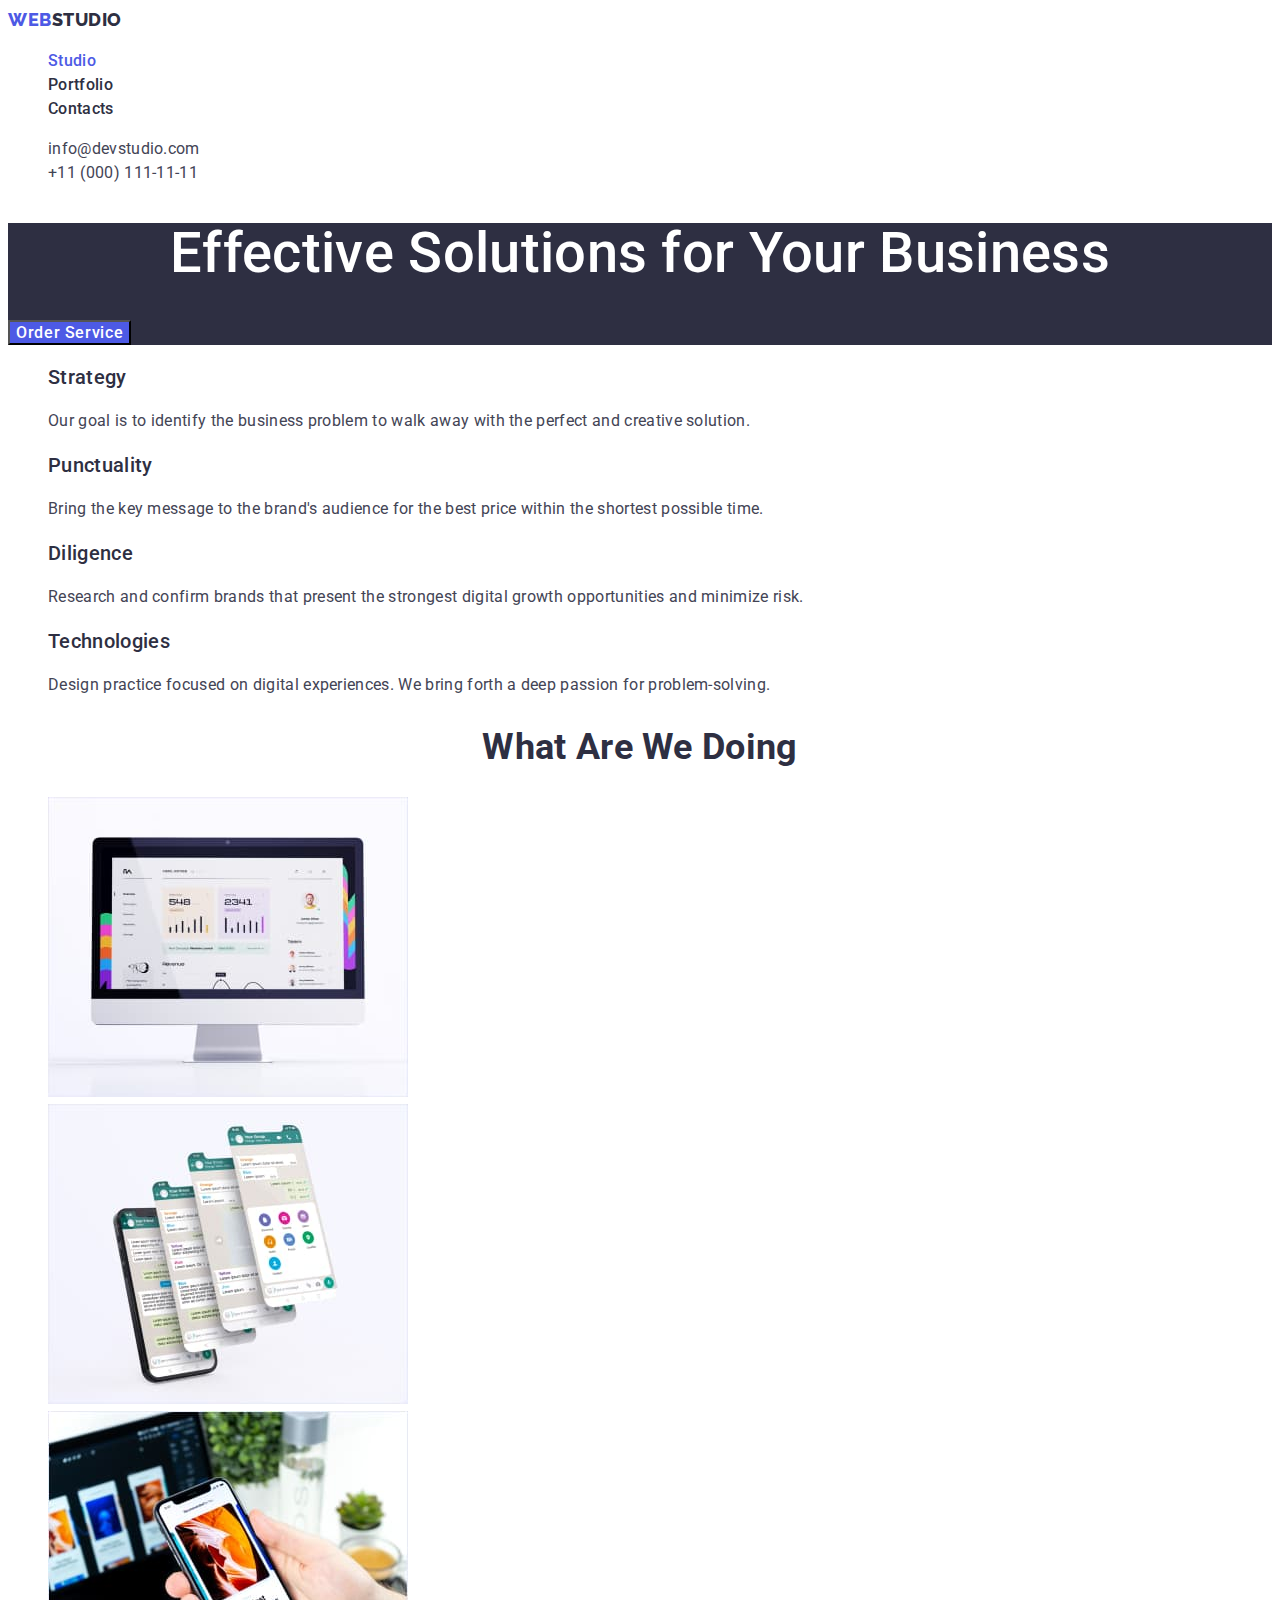
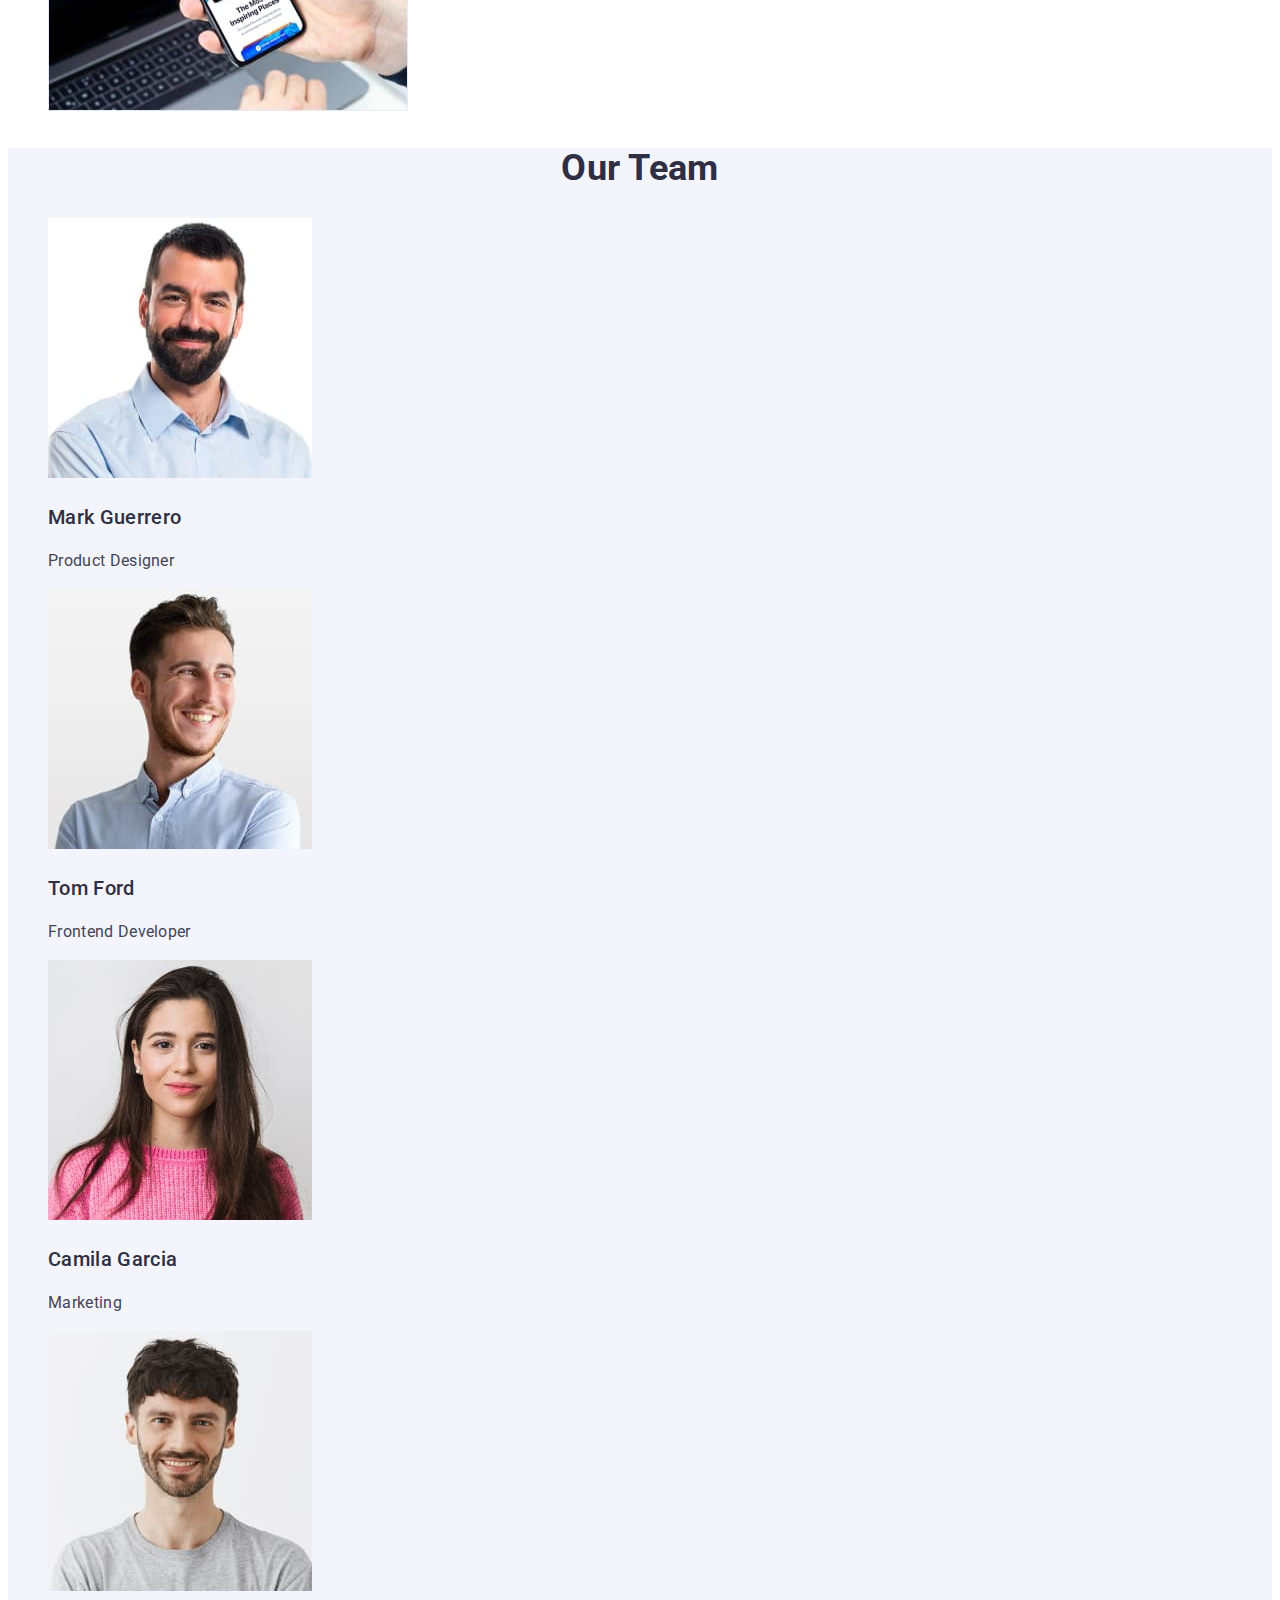
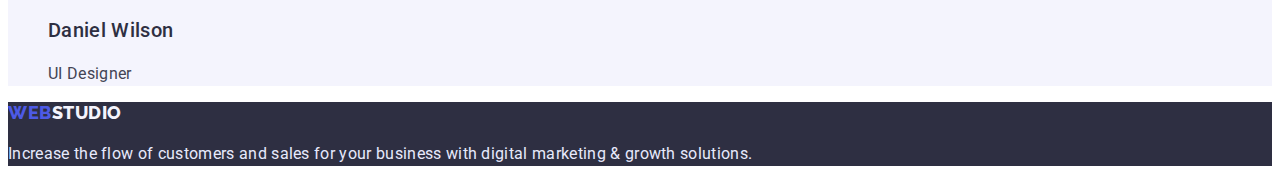
==== index.html @ 955e2178 "clone of goit-markup-hw-02" ====
<!DOCTYPE html>
<html lang="en">
<head>
    <meta charset="UTF-8">
    <meta http-equiv="X-UA-Compatible" content="IE=edge">
    <meta name="viewport" content="width=device-width, initial-scale=1.0">
    <link rel="preconnect" href="https://fonts.googleapis.com"><link rel="preconnect" href="https://fonts.gstatic.com" crossorigin><link href="https://fonts.googleapis.com/css2?family=Raleway:wght@800&family=Roboto:wght@400;500;700&display=swap" rel="stylesheet">
    <title>HW_2_3</title>
    <link rel="stylesheet" href="./css/styles.css">
</head>
<body>
    <!--Header-->
    <header class="header">
        <a href="./index.html" class="logo"><span class="logo-prefix">WEB</span>STUDIO</a> 
        <!--Site navigation-->
        <nav>
            <ul class="site-nav list">
                <li><a class="site-nav-item current" href="./index.html">Studio</a></li>
                <li><a class="site-nav-item" href="./portfolio.html" >Portfolio</a></li>
                <li><a class="site-nav-item" href="#">Contacts</a></li>
            </ul>
        </nav>
        <!--Header contacts-->
        <ul class="header-contacts list">
            <li><a class="header-contacts-item" href="mailto:info@devstudio.com">info@devstudio.com</a></li>
            <li><a class="header-contacts-item" href="tel:+11(000)111-11-11">+11 (000) 111-11-11</a></li>
        </ul>
    </header>
    <!--Main content-->
    <main>
        <!--Hero-->
        <section class="hero">
            <h1 class="hero-title">Effective Solutions for Your Business</h1>
            <button class="button">Order Service</button>
        </section>
        <section class="section">
            <h2 hidden class="section-title">Benefits</h2>
            <ul class="list">
                <li>
                    <h3 class="list-title">Strategy</h3>
                    <p class="list-text">Our goal is to identify the business
                        problem to walk away with the perfect and creative solution. </p>
                </li>
                <li>
                    <h3 class="list-title">Punctuality</h3>
                    <p class="list-text">Bring the key message to the brand's audience for the best price within the shortest possible time.</p>
                </li>
                <li>
                    <h3 class="list-title">Diligence</h3>
                    <p class="list-text">Research and confirm brands that present the strongest digital growth opportunities and minimize risk.</p>
                </li>
                <li>
                    <h3 class="list-title">Technologies</h3>
                    <p class="list-text">Design practice focused on digital experiences. We bring forth a deep passion for problem-solving.</p>
                </li>
            </ul>

        </section>
        <!-- Section 1: What are we doing -->
        <section class="section">
            <h2 class="section-title">What are we doing</h2>
            <ul class="list">
                <li>
                    <img width="360" height="300" src="./images/What_are_we_doing/strategy.jpg" alt="Strategy">
                        </li>
                <li>
                    <img width="360" height="300" src="./images/What_are_we_doing/punctuality.jpg" alt="Punctuality">
                </li>
                <li>
                    <img width="360" height="300" src="./images/What_are_we_doing/technologies.jpg" alt="Technologies">
                </li>
            </ul>
        </section>
        <!-- Section 1: Our Team -->
        <section class="section-team">
            <h2 class="section-title">Our Team</h2>
            <ul class="list">
                <li>
                    <img width="264" height="260" src="./images/Our_Team/Mark_Guerrero.jpg" alt="Mark Guerrero Product Designer">
                    <h3 class="list-title">Mark Guerrero</h3>
                    <p class="list-text">Product Designer</p>
                </li>
                <li>
                    <img width="264" height="260" src="./images/Our_Team/Tom_Ford.jpg" alt="Tom Ford Frontend Developer">
                    <h3 class="list-title">Tom Ford</h3>
                    <p class="list-text">Frontend Developer</p>
                </li>
                <li>
                    <img width="264" height="260" src="./images/Our_Team/Camila_Garcia.jpg" alt="Camila Garcia Marketing">
                    <h3 class="list-title">Camila Garcia</h3>
                    <p class="list-text">Marketing</p>
                </li>
                <li>
                    <img width="264" height="260" src="./images/Our_Team/Daniel_Wilson.jpg" alt="Daniel Wilson UI Designer">
                    <h3 class="list-title">Daniel Wilson</h3>
                    <p class="list-text">UI Designer</p>
                </li>
            </ul>
        </section>
    </main>
    <!-- Footer -->
    <footer class="footer">
        <a href="./index.html" class="footer-logo"><span class="footer-logo-prefix">WEB</span>STUDIO</a>
        <p class="footer-text">Increase the flow of customers and sales for your business with digital marketing & growth solutions.</p>
    </footer>
</body>
</html>
---- css/styles.css ----
:root {
    --primary-brand: #4D5AE5;
    --dark: #2E2F42;
    --success: #31D0AA;
    --text: #434455;
    --subtle-text: #8E8F99;
    --accent: #E7E9FC;
    --light: #F4F4FD;
    --primary-white-color: #FFFFFF;
}



body {
    background-color:var(--primary-white-color);
    color: var(--dark);
    font-family: 'Roboto', sans-serif;
    font-size: 16px;
    line-height: calc(24/16);
    letter-spacing: 0.02em;
}
.list {
    list-style: none;
}
/* Logo */
.logo {
    font-family: 'Raleway', sans-serif;
    font-weight: 800;
    font-size: 18px;
    line-height: calc(24/18);
    letter-spacing: 0.03em;
    text-decoration: none;
    color: var(--dark);
    }
.logo-prefix {
    color: var(--primary-brand);
}    
.site-nav-item{
    font-weight: 500;
    text-decoration:none;
    color:var(--dark);
}
.header-contacts-item {
    text-decoration:none;
    color:var(--text);
}

.site-nav-item:hover, .site-nav-item:focus, .site-nav-item.current:hover, .site-nav-item.current:focus {
    color: var(--text);
}
.header-contacts-item:hover, .header-contacts-item:focus, .site-nav-item:active, .site-nav-item.current:active {
    color: var(--primary-brand);
}
.site-nav-item.current {
    color:var(--primary-brand);
}
/* Hero */
.hero {
    background:var(--dark) 
}
/* hero title */
.hero-title {
    color: var(--primary-white-color);
    font-weight: 500;
    font-size: 56px;
    line-height: calc(60/56);
    text-align: center;
}
/* button */
.button {
    background-color: var(--primary-brand);
    color: var(--primary-white-color);
    cursor: pointer;
    font-family: inherit;
    font-weight: 500;
    font-size: 16px;
    line-height: calc(19/16);
    letter-spacing: 0.04em;

}
/* .button.primary {
    background-color: var(--primary-brand);
    color: var(--primary-white-color);
    }
.button.secondary {
    background-color: var(--primary-white-color);
    color: var(--primary-brand);
} */

.button:hover, .button:focus {
    background: var(--primary-brand);
}
.button:active {
    background: #404BBF;
}
/* Sections */
.section-title {
    font-size: 36px;
    line-height: calc(40/36);
    text-align: center;
    text-transform: capitalize;
}
.list-title {
    font-weight: 500;
    font-size: 20px;
    line-height: calc(24/20);
}
.section-team {
    background-color: var(--light);
}
/* list text */
.list-text {
    color: var(--text);
}
/* Footer */
.footer {
    background: var(--dark);
}
.footer-logo {
    font-family: 'Raleway', sans-serif;
    font-weight: 800;
    font-size: 18px;
    line-height: calc(21/18);
    letter-spacing: 0.03em;
    align-items: center;
    text-decoration: none;
    text-transform: uppercase;
    color: #F4F4FD;
}
.footer-logo-prefix {
    color: var(--primary-brand);
}
/* footer text */
.footer-text {
   color: var(--accent);
}


/* ===============PORTFOLIO================= */
.filter-button {
   background-color: var(--light); 
   color: var(--primary-brand);
   cursor: pointer;
   font-family: inherit;
   font-weight: 500;
   font-size: 16px;
   line-height: calc(24/16);
   letter-spacing: 0.04em;
    
}
.filter-button:hover, .filter-button:focus {
    background-color: var(--primary-brand); 
    color: var(--primary-white-color);
    cursor: pointer;
    font-family: inherit;
    font-weight: 500;
    font-size: 16px;
    line-height: calc(24/16);
    letter-spacing: 0.04em; 
}
.work-link{
    text-decoration: none;
    color: var(--dark);
}
.card-content {
    color: var(--light);
}
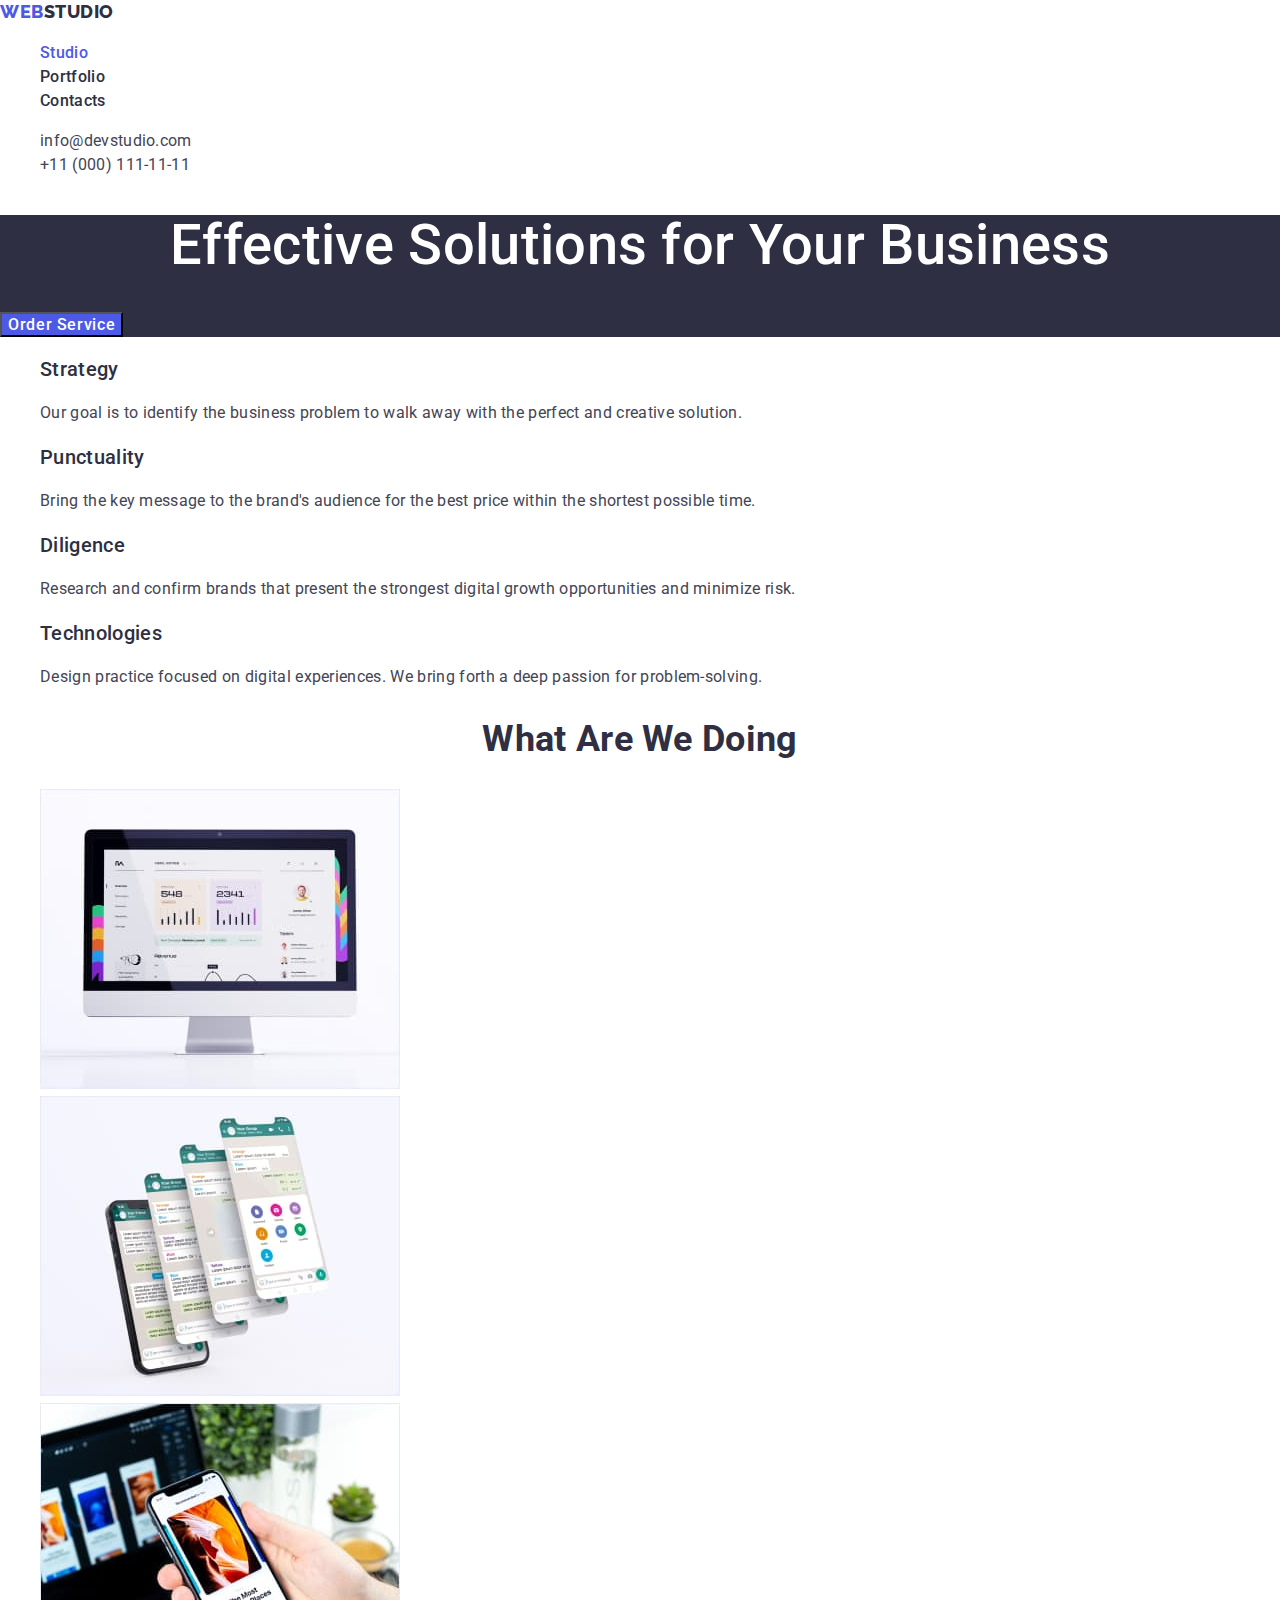
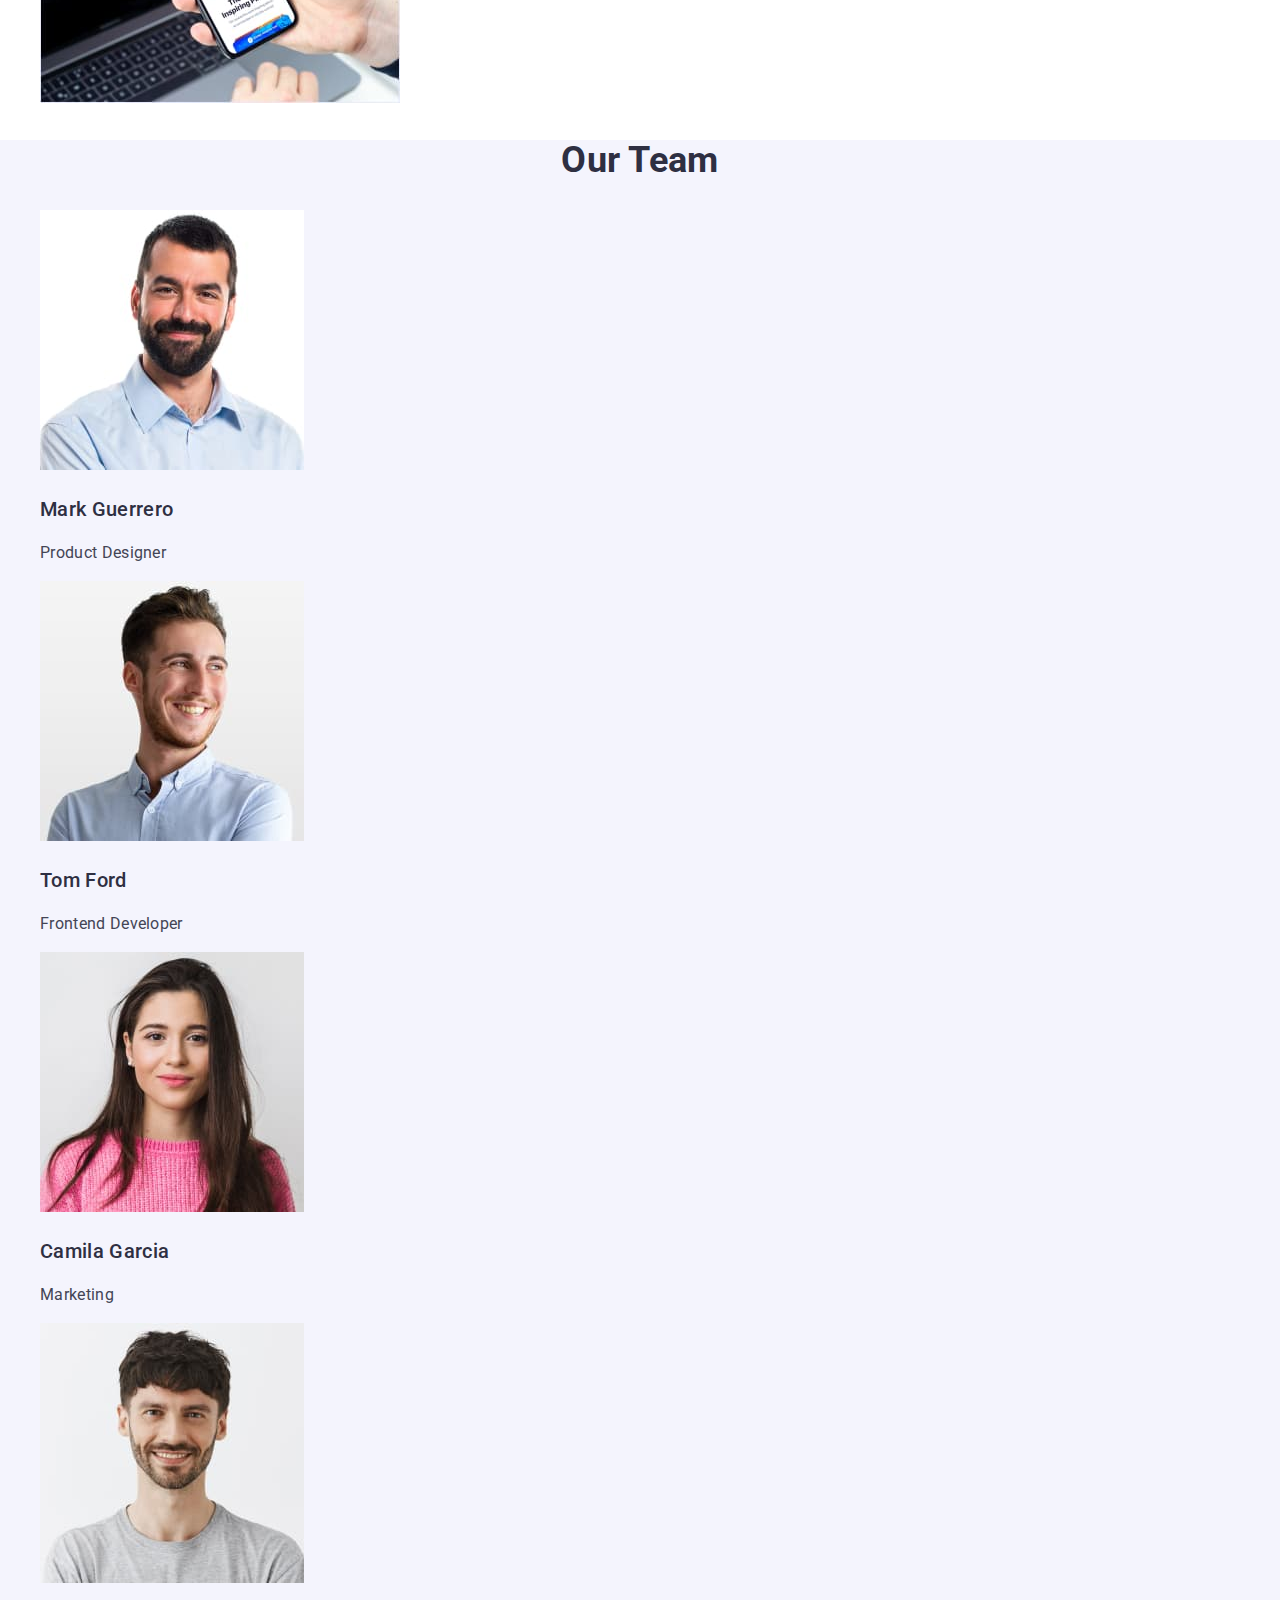
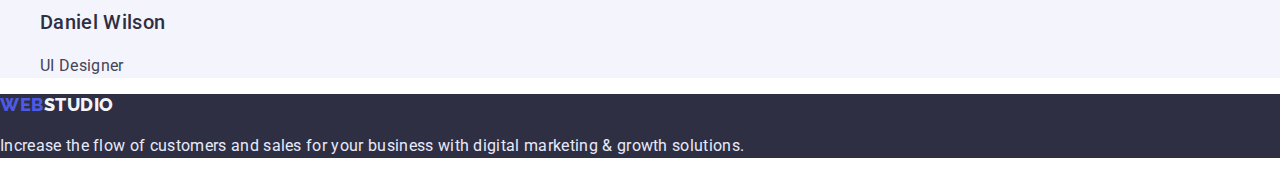
==== commit babf1540: "-" ====
--- a/index.html
+++ b/index.html
@@ -6,6 +6,7 @@
     <meta name="viewport" content="width=device-width, initial-scale=1.0">
     <link rel="preconnect" href="https://fonts.googleapis.com"><link rel="preconnect" href="https://fonts.gstatic.com" crossorigin><link href="https://fonts.googleapis.com/css2?family=Raleway:wght@800&family=Roboto:wght@400;500;700&display=swap" rel="stylesheet">
     <title>HW_2_3</title>
+    <link rel="stylesheet" href="https://cdnjs.cloudflare.com/ajax/libs/modern-normalize/1.0.0/modern-normalize.min.css">
     <link rel="stylesheet" href="./css/styles.css">
 </head>
 <body>
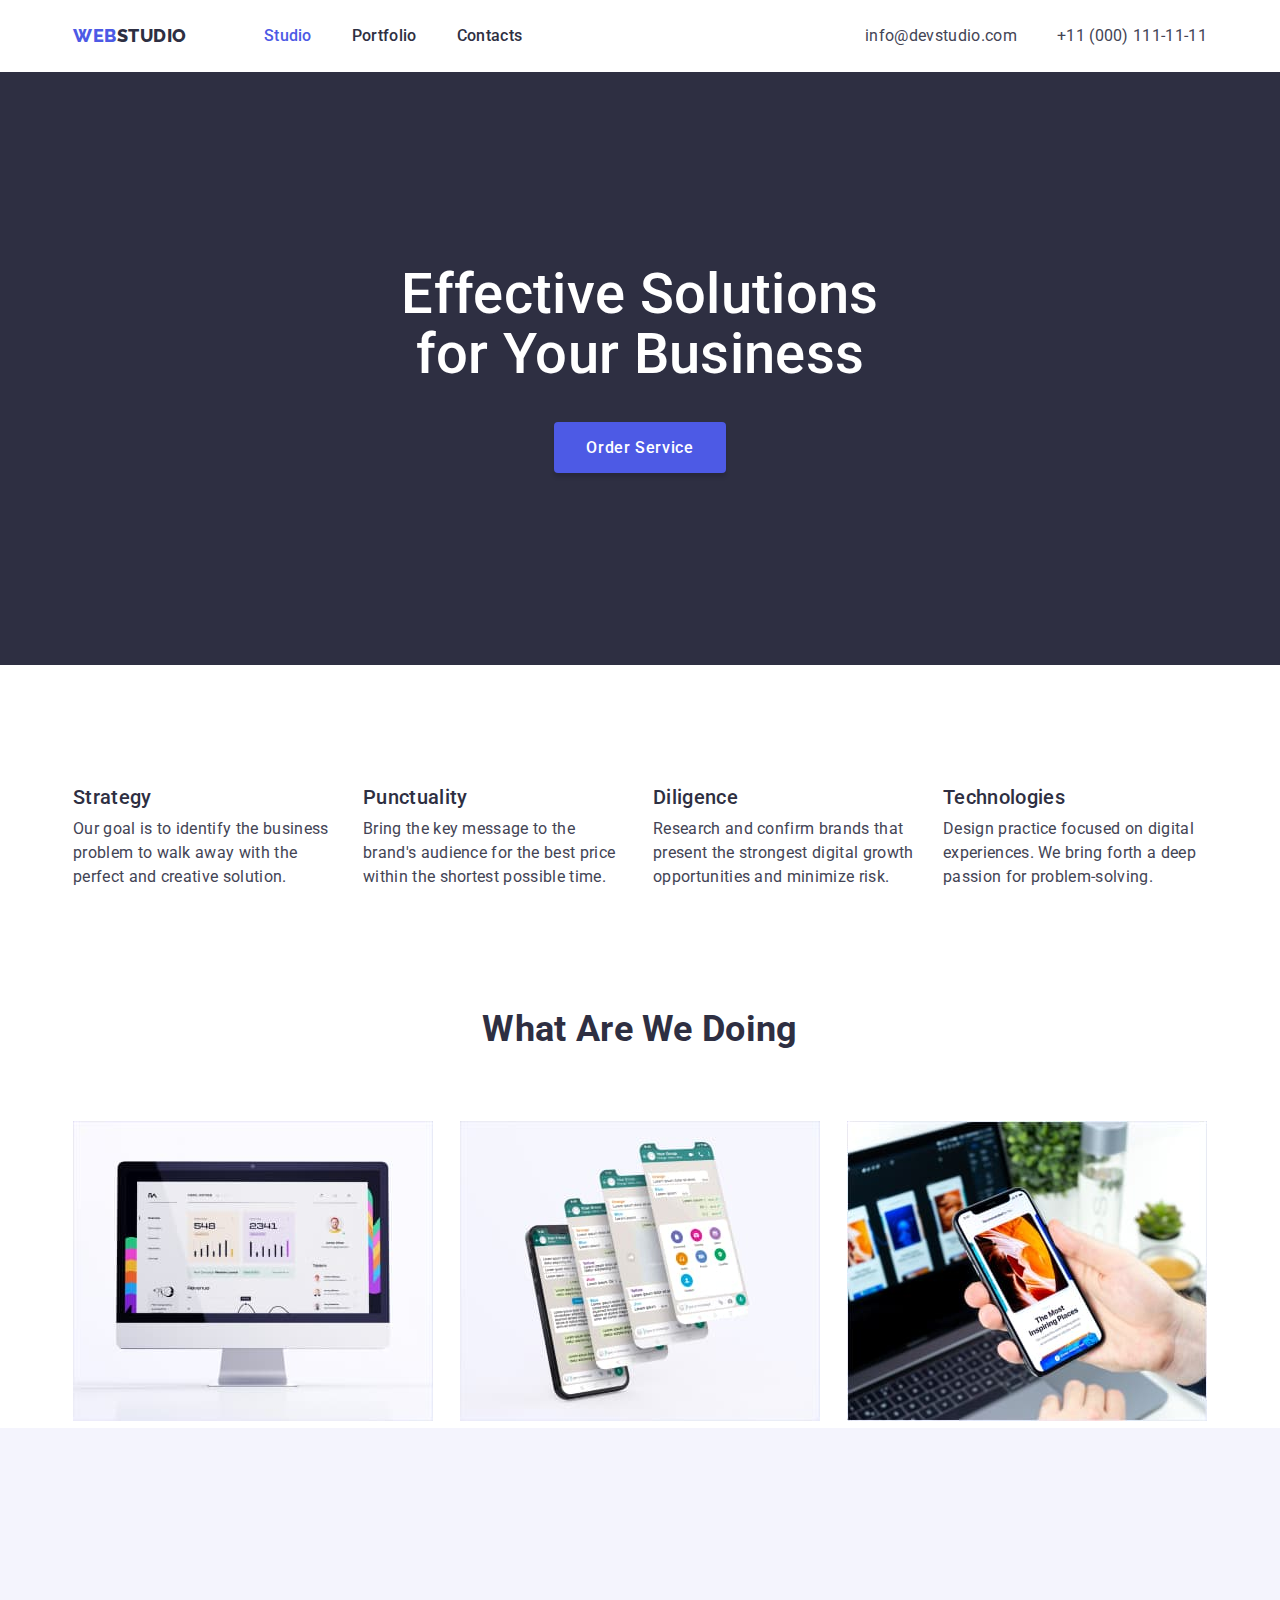
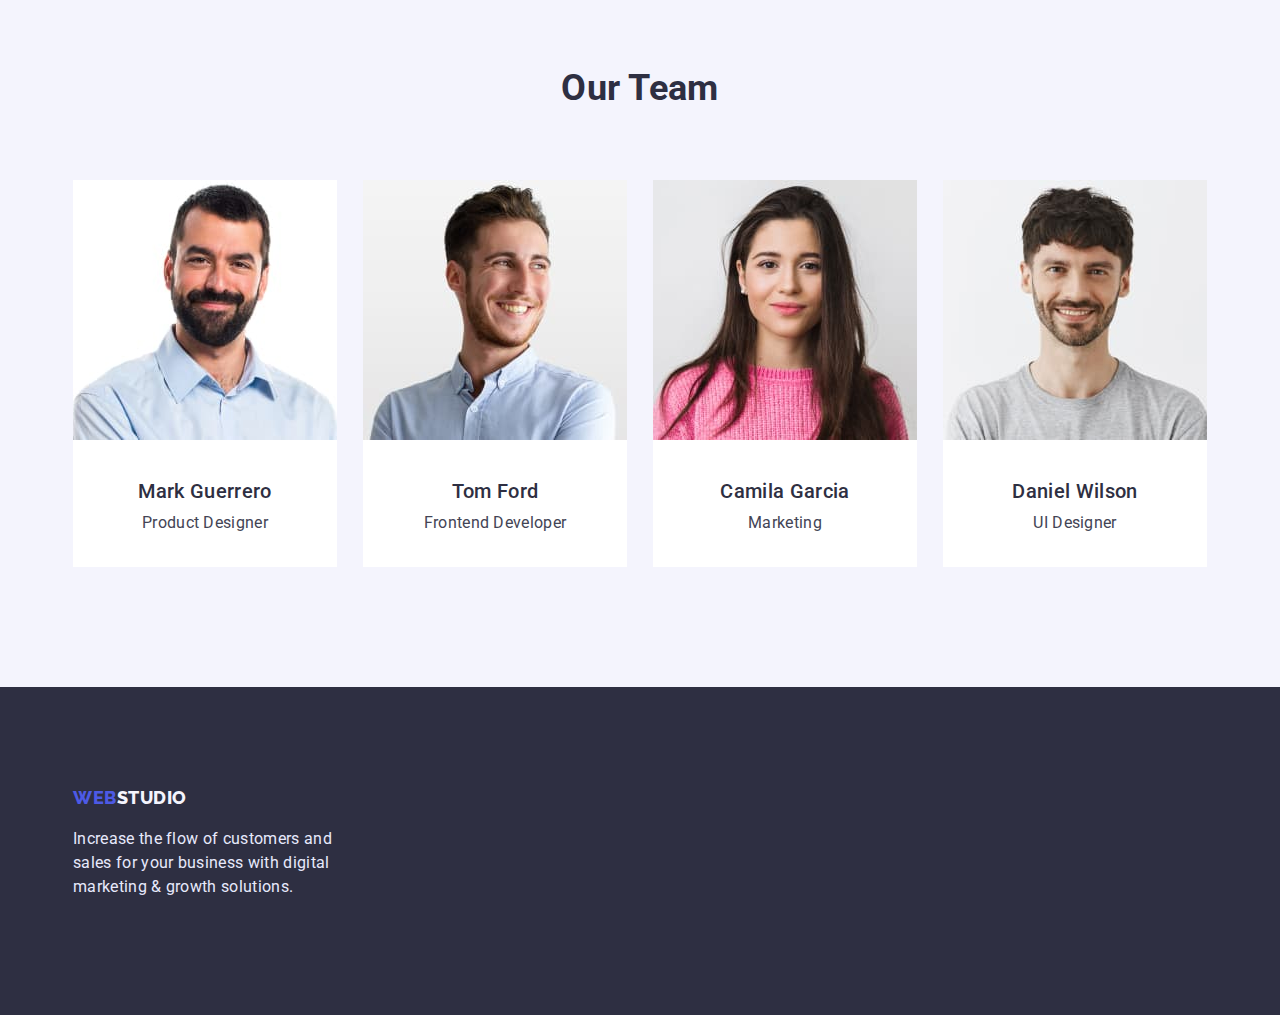
==== commit 090187cd: "HW-3" ====
--- a/index.html
+++ b/index.html
@@ -1,108 +1,148 @@
 <!DOCTYPE html>
 <html lang="en">
-<head>
-    <meta charset="UTF-8">
-    <meta http-equiv="X-UA-Compatible" content="IE=edge">
-    <meta name="viewport" content="width=device-width, initial-scale=1.0">
-    <link rel="preconnect" href="https://fonts.googleapis.com"><link rel="preconnect" href="https://fonts.gstatic.com" crossorigin><link href="https://fonts.googleapis.com/css2?family=Raleway:wght@800&family=Roboto:wght@400;500;700&display=swap" rel="stylesheet">
-    <title>HW_2_3</title>
-    <link rel="stylesheet" href="https://cdnjs.cloudflare.com/ajax/libs/modern-normalize/1.0.0/modern-normalize.min.css">
-    <link rel="stylesheet" href="./css/styles.css">
-</head>
-<body>
-    <!--Header-->
-    <header class="header">
-        <a href="./index.html" class="logo"><span class="logo-prefix">WEB</span>STUDIO</a> 
-        <!--Site navigation-->
-        <nav>
-            <ul class="site-nav list">
-                <li><a class="site-nav-item current" href="./index.html">Studio</a></li>
-                <li><a class="site-nav-item" href="./portfolio.html" >Portfolio</a></li>
-                <li><a class="site-nav-item" href="#">Contacts</a></li>
-            </ul>
-        </nav>
-        <!--Header contacts-->
-        <ul class="header-contacts list">
-            <li><a class="header-contacts-item" href="mailto:info@devstudio.com">info@devstudio.com</a></li>
-            <li><a class="header-contacts-item" href="tel:+11(000)111-11-11">+11 (000) 111-11-11</a></li>
-        </ul>
-    </header>
-    <!--Main content-->
-    <main>
-        <!--Hero-->
-        <section class="hero">
-            <h1 class="hero-title">Effective Solutions for Your Business</h1>
-            <button class="button">Order Service</button>
-        </section>
-        <section class="section">
-            <h2 hidden class="section-title">Benefits</h2>
-            <ul class="list">
-                <li>
-                    <h3 class="list-title">Strategy</h3>
-                    <p class="list-text">Our goal is to identify the business
-                        problem to walk away with the perfect and creative solution. </p>
-                </li>
-                <li>
-                    <h3 class="list-title">Punctuality</h3>
-                    <p class="list-text">Bring the key message to the brand's audience for the best price within the shortest possible time.</p>
-                </li>
-                <li>
-                    <h3 class="list-title">Diligence</h3>
-                    <p class="list-text">Research and confirm brands that present the strongest digital growth opportunities and minimize risk.</p>
-                </li>
-                <li>
-                    <h3 class="list-title">Technologies</h3>
-                    <p class="list-text">Design practice focused on digital experiences. We bring forth a deep passion for problem-solving.</p>
-                </li>
-            </ul>
-
-        </section>
-        <!-- Section 1: What are we doing -->
-        <section class="section">
-            <h2 class="section-title">What are we doing</h2>
-            <ul class="list">
-                <li>
-                    <img width="360" height="300" src="./images/What_are_we_doing/strategy.jpg" alt="Strategy">
-                        </li>
-                <li>
-                    <img width="360" height="300" src="./images/What_are_we_doing/punctuality.jpg" alt="Punctuality">
-                </li>
-                <li>
-                    <img width="360" height="300" src="./images/What_are_we_doing/technologies.jpg" alt="Technologies">
-                </li>
-            </ul>
-        </section>
-        <!-- Section 1: Our Team -->
-        <section class="section-team">
-            <h2 class="section-title">Our Team</h2>
-            <ul class="list">
-                <li>
-                    <img width="264" height="260" src="./images/Our_Team/Mark_Guerrero.jpg" alt="Mark Guerrero Product Designer">
-                    <h3 class="list-title">Mark Guerrero</h3>
-                    <p class="list-text">Product Designer</p>
-                </li>
-                <li>
-                    <img width="264" height="260" src="./images/Our_Team/Tom_Ford.jpg" alt="Tom Ford Frontend Developer">
-                    <h3 class="list-title">Tom Ford</h3>
-                    <p class="list-text">Frontend Developer</p>
-                </li>
-                <li>
-                    <img width="264" height="260" src="./images/Our_Team/Camila_Garcia.jpg" alt="Camila Garcia Marketing">
-                    <h3 class="list-title">Camila Garcia</h3>
-                    <p class="list-text">Marketing</p>
-                </li>
-                <li>
-                    <img width="264" height="260" src="./images/Our_Team/Daniel_Wilson.jpg" alt="Daniel Wilson UI Designer">
-                    <h3 class="list-title">Daniel Wilson</h3>
-                    <p class="list-text">UI Designer</p>
-                </li>
-            </ul>
-        </section>
-    </main>
-    <!-- Footer -->
-    <footer class="footer">
-        <a href="./index.html" class="footer-logo"><span class="footer-logo-prefix">WEB</span>STUDIO</a>
-        <p class="footer-text">Increase the flow of customers and sales for your business with digital marketing & growth solutions.</p>
-    </footer>
-</body>
-</html>+	<head>
+		<meta charset="UTF-8" />
+		<meta http-equiv="X-UA-Compatible" content="IE=edge" />
+		<meta name="viewport" content="width=device-width, initial-scale=1.0" />
+		<link rel="preconnect" href="https://fonts.googleapis.com" /><link
+			rel="preconnect"
+			href="https://fonts.gstatic.com"
+			crossorigin
+		/><link
+			href="https://fonts.googleapis.com/css2?family=Raleway:wght@800&family=Roboto:wght@400;500;700&display=swap"
+			rel="stylesheet"
+		/>
+		<title>HW_3</title>
+		<link
+			rel="stylesheet"
+			href="https://cdnjs.cloudflare.com/ajax/libs/modern-normalize/1.0.0/modern-normalize.min.css"
+		/>
+		<link rel="stylesheet" href="./css/styles.css" />
+	</head>
+	<body>
+		<!--Header-->
+		<header>
+			<div class="conteiner header">
+				<a href="./index.html" class="logo"><span class="logo-prefix">WEB</span>STUDIO</a>
+				<!--Site navigation-->
+				<nav>
+					<ul class="site-nav list">
+						<li class="site-nav-item"><a class="site-nav-link current" href="./index.html">Studio</a></li>
+						<li class="site-nav-item"><a class="site-nav-link" href="./portfolio.html">Portfolio</a></li>
+						<li class="site-nav-item"><a class="site-nav-link" href="#">Contacts</a></li>
+					</ul>
+				</nav>
+				<!--Header contacts-->
+				<ul class="header-contacts list">
+					<li class="site-nav-item"><a class="header-contacts-link" href="mailto:info@devstudio.com">info@devstudio.com</a></li>
+					<li class="site-nav-item"><a class="header-contacts-link" href="tel:+11(000)111-11-11">+11 (000) 111-11-11</a></li>
+				</ul>
+			</div>
+		</header>
+		<!--Main content-->
+		<main>
+			<!--Hero-->
+			<section class="section hero">
+				<h1 class="hero-title">Effective Solutions for Your Business</h1>
+				<button class="button">Order Service</button>
+			</section>
+			<!-- Benefits -->
+			<section class="section no-padding">
+				<div class="conteiner">
+					<h2 hidden class="section-title">Benefits</h2>
+					<ul class="list">
+						<li class="benefits-item">
+							<h3 class="list-title">Strategy</h3>
+							<p class="list-text"
+								>Our goal is to identify the business problem to walk away with the perfect and creative solution.
+							</p>
+						</li>
+						<li class="benefits-item">
+							<h3 class="list-title">Punctuality</h3>
+							<p class="list-text"
+								>Bring the key message to the brand's audience for the best price within the shortest possible time.</p>
+						</li>
+						<li class="benefits-item">
+							<h3 class="list-title">Diligence</h3>
+							<p class="list-text"
+								>Research and confirm brands that present the strongest digital growth opportunities and minimize
+								risk.</p>
+						</li>
+						<li class="benefits-item">
+							<h3 class="list-title">Technologies</h3>
+							<p class="list-text"
+								>Design practice focused on digital experiences. We bring forth a deep passion for problem-solving.</p>
+						</li>
+					</ul>
+				</div>
+			</section>
+			<!-- Section 1: What are we doing -->
+			<section class="section no-padding">
+				<div class="conteiner">
+					<h2 class="section-title">What are we doing</h2>
+					<ul class="list">
+						<li>
+							<img width="360" height="300" src="./images/What_are_we_doing/strategy.jpg" alt="Strategy" />
+						</li>
+						<li>
+							<img width="360" height="300" src="./images/What_are_we_doing/punctuality.jpg" alt="Punctuality" />
+						</li>
+						<li>
+							<img width="360" height="300" src="./images/What_are_we_doing/technologies.jpg" alt="Technologies" />
+						</li>
+					</ul>
+				</div>
+			</section>
+			<!-- Section 1: Our Team -->
+			<section class="section section-team">
+                <div class="conteiner">
+				<h2 class="section-title team">Our Team</h2>
+				<ul class="list">
+					<li class="team-item">
+						<img
+							width="264"
+							height="260"
+							src="./images/Our_Team/Mark_Guerrero.jpg"
+							alt="Mark Guerrero Product Designer"
+						/>
+						<div class="content">
+						<h3 class="list-title">Mark Guerrero</h3>
+						<p class="list-text">Product Designer</p>
+					</div>
+					</li>
+					<li class="team-item">
+						<img width="264" height="260" src="./images/Our_Team/Tom_Ford.jpg" alt="Tom Ford Frontend Developer" />
+						<div class="content">
+							<h3 class="list-title">Tom Ford</h3>
+						<p class="list-text">Frontend Developer</p>
+						</div>
+					</li>
+					<li class="team-item">
+						<img width="264" height="260" src="./images/Our_Team/Camila_Garcia.jpg" alt="Camila Garcia Marketing" />
+						<div class="content">
+							<h3 class="list-title">Camila Garcia</h3>
+						<p class="list-text">Marketing</p>
+						</div>
+					</li>
+					<li class="team-item">
+						<img width="264" height="260" src="./images/Our_Team/Daniel_Wilson.jpg" alt="Daniel Wilson UI Designer" />
+						<div class="content">
+							<h3 class="list-title">Daniel Wilson</h3>
+						<p class="list-text">UI Designer</p>
+						</div>
+					</li>
+				</ul>
+            </div>
+			</section>
+		</main>
+		<!-- Footer -->
+		<footer class="footer">
+            <div class="conteiner footer">
+			<a href="./index.html" class="footer-logo"><span class="footer-logo-prefix">WEB</span>STUDIO</a>
+			<p class="footer-text"
+				>Increase the flow of customers and sales for your business with digital marketing & growth solutions.</p
+			>
+        </div>
+		</footer>
+	</body>
+</html>
--- a/css/styles.css
+++ b/css/styles.css
@@ -9,8 +9,12 @@
     --primary-white-color: #FFFFFF;
 }
 
-
-
+html {
+    box-sizing: border-box;
+}
+*, *::before, *::after {
+    box-sizing: inherit;
+}
 body {
     background-color:var(--primary-white-color);
     color: var(--dark);
@@ -18,12 +22,36 @@
     font-size: 16px;
     line-height: calc(24/16);
     letter-spacing: 0.02em;
+    margin: 0;
 }
 .list {
     list-style: none;
+    margin: 0;
+    padding: 0  ;
+}
+/* Header */
+.conteiner {
+    width: 1158px;
+    margin-left: auto;
+    margin-right: auto;
+    margin-top: 0;
+    margin-bottom: 0;
+    padding-left: 12px;
+    padding-right: 12px;
+    /* outline: 2px solid #404BBF;  */
+}
+
+.conteiner.header {
+    display: flex;
+    align-items: center;
+    
 }
 /* Logo */
 .logo {
+    display: block;
+    padding-top: 24px;
+    padding-bottom: 24px;
+
     font-family: 'Raleway', sans-serif;
     font-weight: 800;
     font-size: 18px;
@@ -31,40 +59,79 @@
     letter-spacing: 0.03em;
     text-decoration: none;
     color: var(--dark);
+
+    /* outline: 2px solid #404BBF; */
     }
 .logo-prefix {
     color: var(--primary-brand);
-}    
-.site-nav-item{
+}   
+/* навигація */
+.site-nav {
+    display: flex;
+    margin-left: 77px;
+} 
+
+.site-nav-item + .site-nav-item {
+    margin-left: 40px;
+}
+/* .site-nav-item:last-child {
+    margin-right: 0;
+} */
+.site-nav-link{
+    display: block;
+    padding-top: 24px;
+    padding-bottom: 24px;
+
     font-weight: 500;
     text-decoration:none;
     color:var(--dark);
 }
-.header-contacts-item {
+/* Контакти */
+.header-contacts {
+    display: flex;
+    margin-left: auto;
+}
+.header-contacts-link {
+    display: block;
+    padding-top: 24px;
+    padding-bottom: 24px;
+
     text-decoration:none;
     color:var(--text);
 }
 
-.site-nav-item:hover, .site-nav-item:focus, .site-nav-item.current:hover, .site-nav-item.current:focus {
+.site-nav-link:hover, .site-nav-link:focus, .site-nav-link.current:hover, .site-nav-link.current:focus {
     color: var(--text);
 }
-.header-contacts-item:hover, .header-contacts-item:focus, .site-nav-item:active, .site-nav-item.current:active {
+.header-contacts-link:hover, .header-contacts-link:focus, .site-nav-link:active, .site-nav-link.current:active {
     color: var(--primary-brand);
 }
-.site-nav-item.current {
+.site-nav-link.current {
     color:var(--primary-brand);
 }
 /* Hero */
 .hero {
-    background:var(--dark) 
+    background:var(--dark); 
+    text-align: center;
+}
+.section.hero {
+    padding-top: 192px;
+    padding-bottom: 192px;
 }
 /* hero title */
 .hero-title {
+    width: 492px;
+    margin-right: auto;
+    margin-left: auto;
+    
     color: var(--primary-white-color);
     font-weight: 500;
     font-size: 56px;
     line-height: calc(60/56);
     text-align: center;
+    margin-top: 0;
+    margin-bottom: 48;
+    /* outline: 2px solid #404BBF; */
 }
 /* button */
 .button {
@@ -76,6 +143,12 @@
     font-size: 16px;
     line-height: calc(19/16);
     letter-spacing: 0.04em;
+    box-shadow: 0px 4px 4px rgba(0, 0, 0, 0.15);
+    border-radius: 4px;
+    padding: 16px 32px;
+    min-width: 170px;
+    border: transparent;
+    text-align: center;
 
 }
 /* .button.primary {
@@ -94,28 +167,66 @@
     background: #404BBF;
 }
 /* Sections */
+.section {
+    padding-top: 120px;
+    padding-bottom: 120px;
+}
+.section.no-padding {
+    padding-bottom: 0px;
+}
 .section-title {
     font-size: 36px;
     line-height: calc(40/36);
     text-align: center;
     text-transform: capitalize;
+    margin-top: 0;
+    margin-bottom: 72px;
+}
+.list {
+    display: flex;
+    justify-content: space-between;
 }
 .list-title {
     font-weight: 500;
     font-size: 20px;
     line-height: calc(24/20);
+    margin-top: 0;
+    margin-bottom: 8px;
 }
 .section-team {
     background-color: var(--light);
+}
+.section-title.team {
+    padding-top: 120px;
+}
+.team-item {
+    background-color: var(--primary-white-color)
+}
+.team-item .content {
+padding-left: 16px;
+padding-right: 16px;
+padding-top: 32px;
+padding-bottom: 32px;
+text-align: center;
 }
 /* list text */
 .list-text {
     color: var(--text);
+    margin-top: 0;
+    margin-bottom: 0;
+}
+/* Benefits*/
+.benefits-item {
+    width: 264px;
 }
 /* Footer */
 .footer {
     background: var(--dark);
 }
+.conteiner.footer {
+    padding-top: 100px;
+    padding-bottom: 100px;
+    }
 .footer-logo {
     font-family: 'Raleway', sans-serif;
     font-weight: 800;
@@ -133,11 +244,24 @@
 /* footer text */
 .footer-text {
    color: var(--accent);
+   width: 264px;
 }
 
 
 /* ===============PORTFOLIO================= */
+
+.filter {
+    display: flex;
+    margin-bottom: 72px;
+    justify-content: center; 
+}
 .filter-button {
+    padding-top: 8px;
+    padding-bottom: 8px;
+    padding-left: 16px;
+    padding-right: 16px;
+
+
    background-color: var(--light); 
    color: var(--primary-brand);
    cursor: pointer;
@@ -146,9 +270,16 @@
    font-size: 16px;
    line-height: calc(24/16);
    letter-spacing: 0.04em;
-    
-}
-.filter-button:hover, .filter-button:focus {
+
+   border: 1px solid #E7E9FC;
+   border-radius: 4px; 
+   /* margin-left: 24px; */
+   
+}
+.filter-item + .filter-item {
+    margin-left: 24px;
+}
+.filter-button:hover, .filter-button:focus, .filter-button.current {
     background-color: var(--primary-brand); 
     color: var(--primary-white-color);
     cursor: pointer;
@@ -157,6 +288,31 @@
     font-size: 16px;
     line-height: calc(24/16);
     letter-spacing: 0.04em; 
+    
+    box-shadow: 0px 3px 1px rgba(0, 0, 0, 0.1), 0px 2px 1px rgba(0, 0, 0, 0.08), 0px 2px 2px rgba(0, 0, 0, 0.12);
+    border-radius: 4px;
+}
+.portfolio.list {
+    display: flex;
+    flex-wrap: wrap;
+    background-color: var(--primary-white-color);
+}
+.portfolio-list .content {
+    padding-top: 32px;
+    padding-bottom: 32px;
+}
+.portfolio-list {
+    width: calc((100% - 48px) / 3);
+    margin-right: 24px;
+    margin-bottom: 48px;
+    border: 0.5px solid #F4F4FD;
+box-shadow: 0px 1px 6px rgba(46, 47, 66, 0.08);
+}
+.portfolio-list:nth-child(3n) {
+    margin-right: 0;
+}
+.portfolio-list:nth-last-child(-n + 3) {
+    margin-bottom: 0;
 }
 .work-link{
     text-decoration: none;
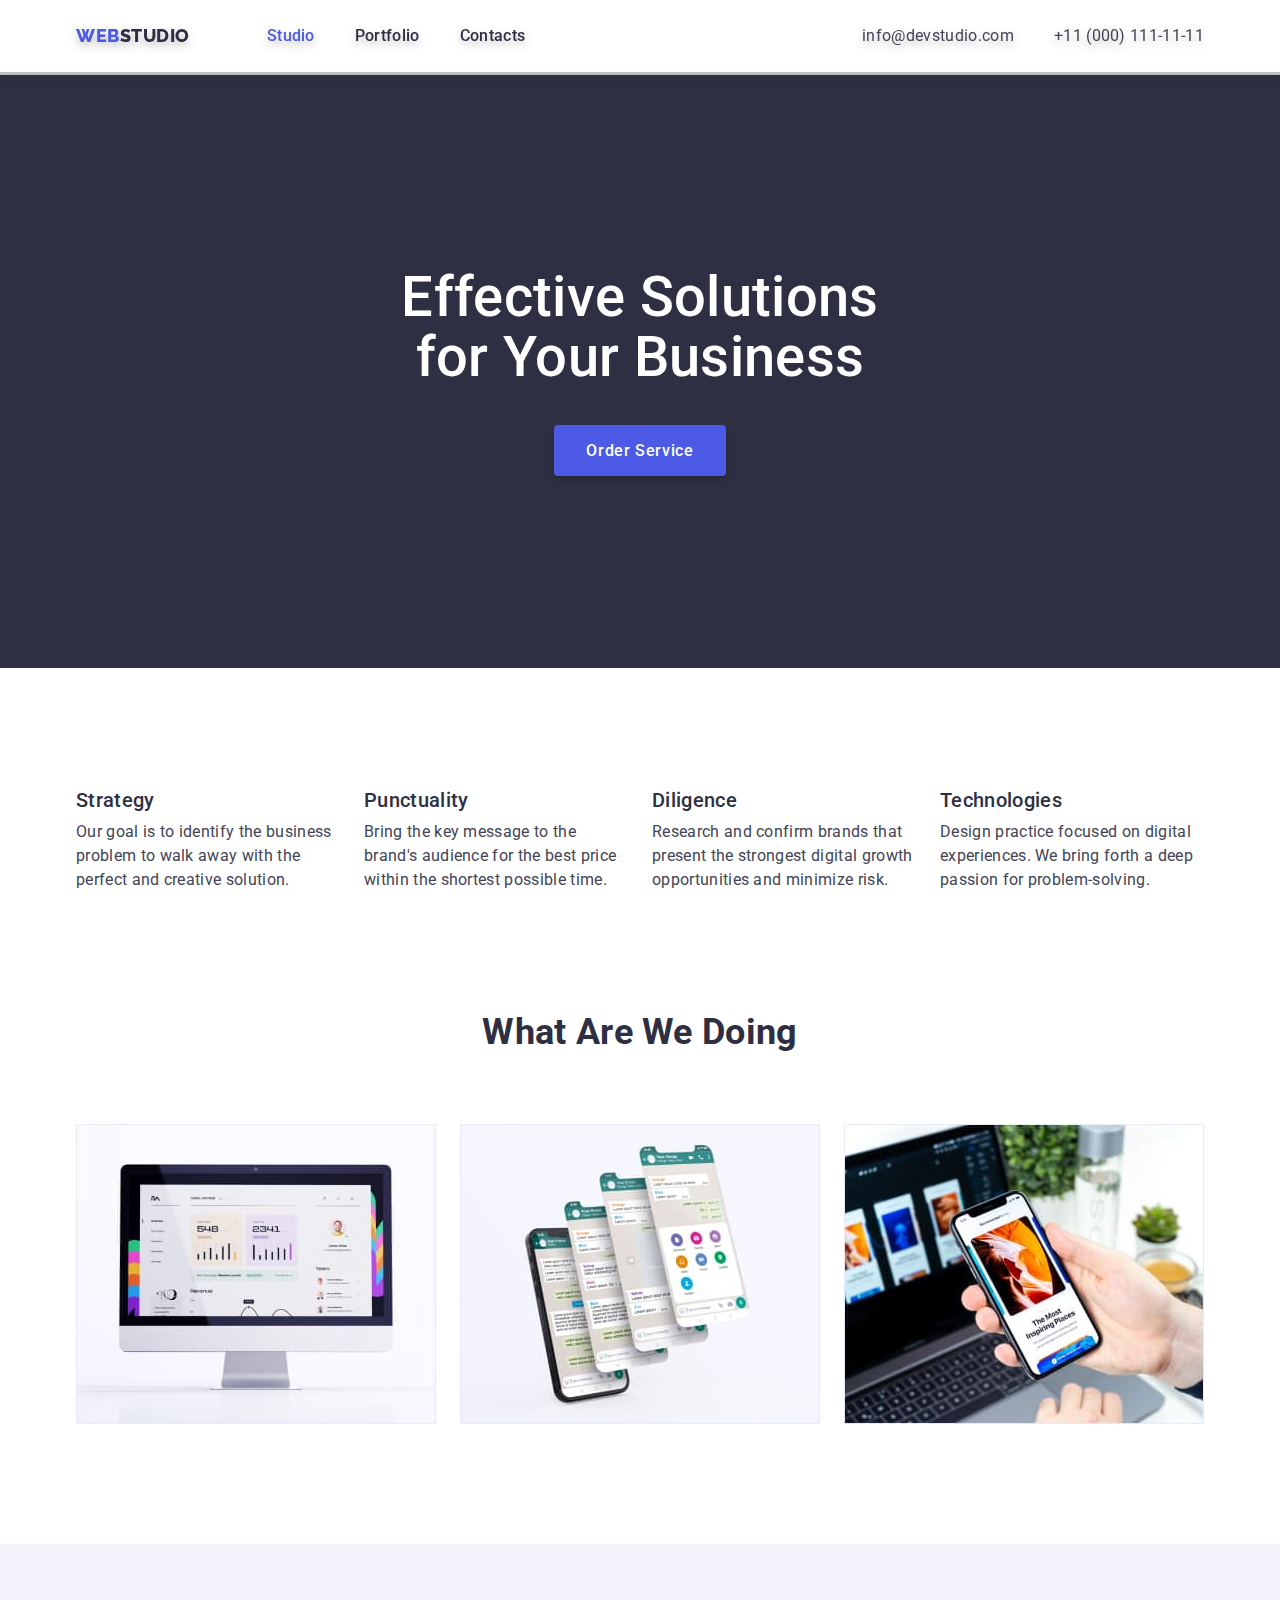
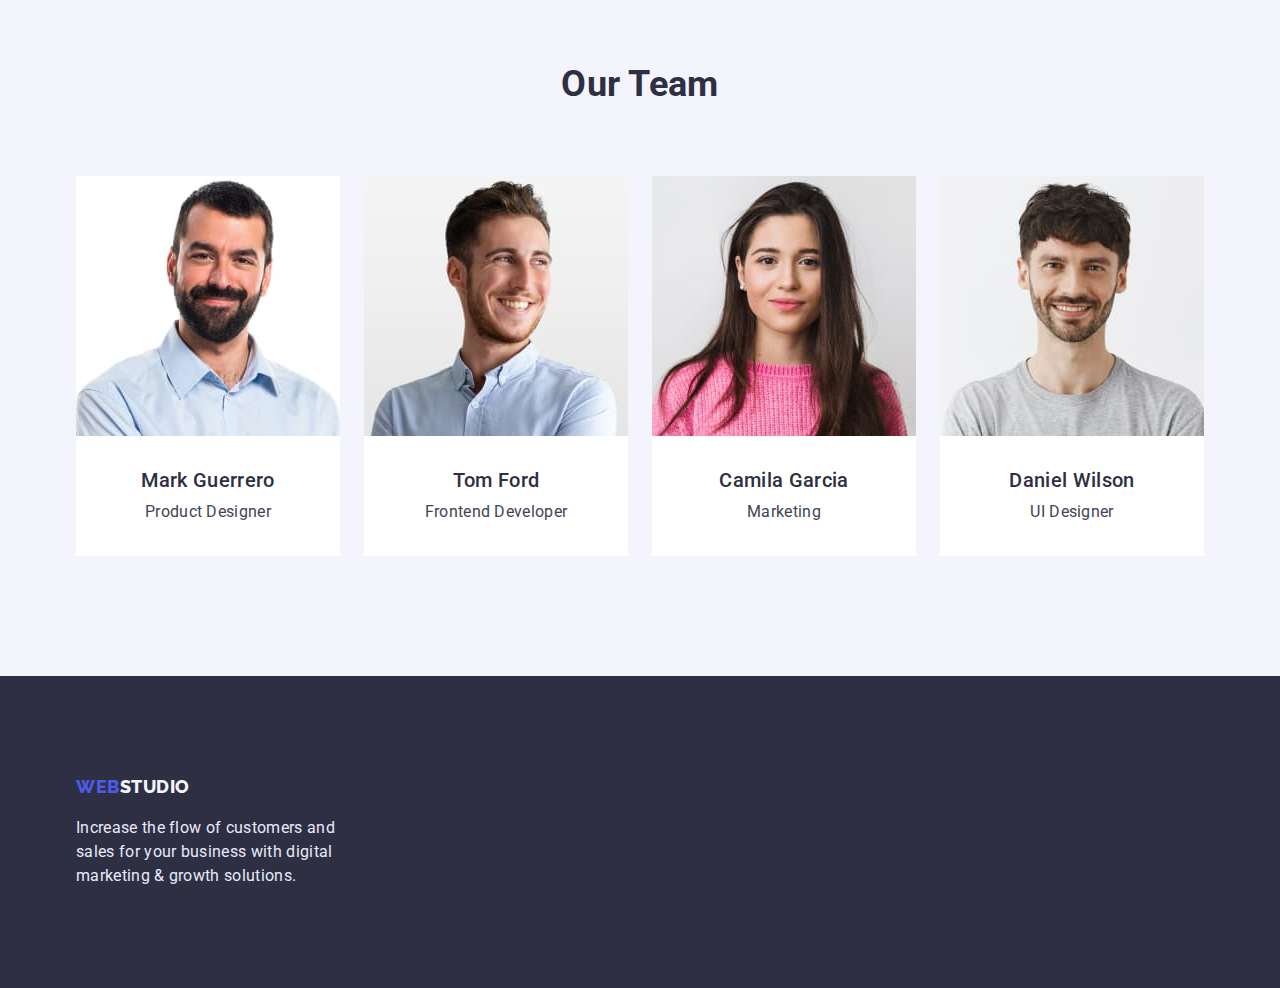
==== commit 69fdf434: "робота над помилками" ====
--- a/index.html
+++ b/index.html
@@ -43,8 +43,10 @@
 		<main>
 			<!--Hero-->
 			<section class="section hero">
-				<h1 class="hero-title">Effective Solutions for Your Business</h1>
-				<button class="button">Order Service</button>
+				<div class="container">
+					<h1 class="hero-title">Effective Solutions for Your Business</h1>
+					<button class="button">Order Service</button>
+				</div>
 			</section>
 			<!-- Benefits -->
 			<section class="section no-padding">
@@ -77,18 +79,18 @@
 				</div>
 			</section>
 			<!-- Section 1: What are we doing -->
-			<section class="section no-padding">
+			<section class="section">
 				<div class="conteiner">
 					<h2 class="section-title">What are we doing</h2>
 					<ul class="list">
-						<li>
-							<img width="360" height="300" src="./images/What_are_we_doing/strategy.jpg" alt="Strategy" />
+						<li class="do-item" >
+							<img class="do-item-img" width="360" height="300" src="./images/What_are_we_doing/strategy.jpg" alt="Strategy" />
 						</li>
-						<li>
-							<img width="360" height="300" src="./images/What_are_we_doing/punctuality.jpg" alt="Punctuality" />
+						<li class="do-item">
+							<img class="do-item-img" width="360" height="300" src="./images/What_are_we_doing/punctuality.jpg" alt="Punctuality" />
 						</li>
-						<li>
-							<img width="360" height="300" src="./images/What_are_we_doing/technologies.jpg" alt="Technologies" />
+						<li class="do-item">
+							<img class="do-item-img" width="360" height="300" src="./images/What_are_we_doing/technologies.jpg" alt="Technologies" />
 						</li>
 					</ul>
 				</div>
@@ -99,33 +101,28 @@
 				<h2 class="section-title team">Our Team</h2>
 				<ul class="list">
 					<li class="team-item">
-						<img
-							width="264"
-							height="260"
-							src="./images/Our_Team/Mark_Guerrero.jpg"
-							alt="Mark Guerrero Product Designer"
-						/>
+						<img class="team-item-img" width="264" height="260" src="./images/Our_Team/Mark_Guerrero.jpg" alt="Mark Guerrero Product Designer"/>
 						<div class="content">
 						<h3 class="list-title">Mark Guerrero</h3>
 						<p class="list-text">Product Designer</p>
 					</div>
 					</li>
 					<li class="team-item">
-						<img width="264" height="260" src="./images/Our_Team/Tom_Ford.jpg" alt="Tom Ford Frontend Developer" />
+						<img class="team-item-img" width="264" height="260" src="./images/Our_Team/Tom_Ford.jpg" alt="Tom Ford Frontend Developer" />
 						<div class="content">
 							<h3 class="list-title">Tom Ford</h3>
 						<p class="list-text">Frontend Developer</p>
 						</div>
 					</li>
 					<li class="team-item">
-						<img width="264" height="260" src="./images/Our_Team/Camila_Garcia.jpg" alt="Camila Garcia Marketing" />
+						<img class="team-item-img" width="264" height="260" src="./images/Our_Team/Camila_Garcia.jpg" alt="Camila Garcia Marketing" />
 						<div class="content">
 							<h3 class="list-title">Camila Garcia</h3>
 						<p class="list-text">Marketing</p>
 						</div>
 					</li>
 					<li class="team-item">
-						<img width="264" height="260" src="./images/Our_Team/Daniel_Wilson.jpg" alt="Daniel Wilson UI Designer" />
+						<img class="team-item-img" width="264" height="260" src="./images/Our_Team/Daniel_Wilson.jpg" alt="Daniel Wilson UI Designer" />
 						<div class="content">
 							<h3 class="list-title">Daniel Wilson</h3>
 						<p class="list-text">UI Designer</p>
@@ -137,11 +134,10 @@
 		</main>
 		<!-- Footer -->
 		<footer class="footer">
-            <div class="conteiner footer">
+            <div class="conteiner">
 			<a href="./index.html" class="footer-logo"><span class="footer-logo-prefix">WEB</span>STUDIO</a>
-			<p class="footer-text"
-				>Increase the flow of customers and sales for your business with digital marketing & growth solutions.</p
-			>
+			<p class="footer-text list-text"
+				>Increase the flow of customers and sales for your business with digital marketing & growth solutions.</p>
         </div>
 		</footer>
 	</body>
--- a/css/styles.css
+++ b/css/styles.css
@@ -1,155 +1,164 @@
 :root {
-    --primary-brand: #4D5AE5;
-    --dark: #2E2F42;
-    --success: #31D0AA;
-    --text: #434455;
-    --subtle-text: #8E8F99;
-    --accent: #E7E9FC;
-    --light: #F4F4FD;
-    --primary-white-color: #FFFFFF;
+	--primary-brand: #4d5ae5;
+	--dark: #2e2f42;
+	--success: #31d0aa;
+	--text: #434455;
+	--subtle-text: #8e8f99;
+	--accent: #e7e9fc;
+	--light: #f4f4fd;
+	--primary-white-color: #ffffff;
 }
 
 html {
-    box-sizing: border-box;
-}
-*, *::before, *::after {
-    box-sizing: inherit;
+	box-sizing: border-box;
+}
+*,
+*::before,
+*::after {
+	box-sizing: inherit;
 }
 body {
-    background-color:var(--primary-white-color);
-    color: var(--dark);
-    font-family: 'Roboto', sans-serif;
-    font-size: 16px;
-    line-height: calc(24/16);
-    letter-spacing: 0.02em;
-    margin: 0;
+	background-color: var(--primary-white-color);
+	color: var(--dark);
+	font-family: "Roboto", sans-serif;
+	font-size: 16px;
+	line-height: calc(24 / 16);
+	letter-spacing: 0.02em;
+	margin: 0;
 }
 .list {
-    list-style: none;
-    margin: 0;
-    padding: 0  ;
+	list-style: none;
+	margin: 0;
+	padding: 0;
 }
 /* Header */
 .conteiner {
-    width: 1158px;
-    margin-left: auto;
-    margin-right: auto;
-    margin-top: 0;
-    margin-bottom: 0;
-    padding-left: 12px;
-    padding-right: 12px;
-    /* outline: 2px solid #404BBF;  */
-}
-
+	width: 1158px;
+	margin-left: auto;
+	margin-right: auto;
+	margin-top: 0;
+	margin-bottom: 0;
+	padding-left: 15px;
+	padding-right: 15px;
+	/* outline: 2px solid #404BBF;  */
+}
+header {
+	border-bottom: 3px solid rgba(0, 0, 0, 0.25);
+	filter: drop-shadow(0px 4px 4px rgba(0, 0, 0, 0.25));
+}
 .conteiner.header {
-    display: flex;
-    align-items: center;
-    
+	display: flex;
+	align-items: center;
 }
 /* Logo */
 .logo {
-    display: block;
-    padding-top: 24px;
-    padding-bottom: 24px;
-
-    font-family: 'Raleway', sans-serif;
-    font-weight: 800;
-    font-size: 18px;
-    line-height: calc(24/18);
-    letter-spacing: 0.03em;
-    text-decoration: none;
-    color: var(--dark);
-
-    /* outline: 2px solid #404BBF; */
-    }
+	display: block;
+	padding-top: 24px;
+	padding-bottom: 24px;
+
+	font-family: "Raleway", sans-serif;
+	font-weight: 800;
+	font-size: 18px;
+	line-height: calc(24 / 18);
+	letter-spacing: 0.03em;
+	text-decoration: none;
+	color: var(--dark);
+
+	/* outline: 2px solid #404BBF; */
+}
 .logo-prefix {
-    color: var(--primary-brand);
-}   
+	color: var(--primary-brand);
+}
 /* навигація */
 .site-nav {
-    display: flex;
-    margin-left: 77px;
-} 
+	display: flex;
+	margin-left: 77px;
+}
 
 .site-nav-item + .site-nav-item {
-    margin-left: 40px;
+	margin-left: 40px;
 }
 /* .site-nav-item:last-child {
     margin-right: 0;
 } */
-.site-nav-link{
-    display: block;
-    padding-top: 24px;
-    padding-bottom: 24px;
-
-    font-weight: 500;
-    text-decoration:none;
-    color:var(--dark);
+.site-nav-link {
+	display: block;
+	padding-top: 24px;
+	padding-bottom: 24px;
+
+	font-weight: 500;
+	text-decoration: none;
+	color: var(--dark);
 }
 /* Контакти */
 .header-contacts {
-    display: flex;
-    margin-left: auto;
+	display: flex;
+	margin-left: auto;
 }
 .header-contacts-link {
-    display: block;
-    padding-top: 24px;
-    padding-bottom: 24px;
-
-    text-decoration:none;
-    color:var(--text);
-}
-
-.site-nav-link:hover, .site-nav-link:focus, .site-nav-link.current:hover, .site-nav-link.current:focus {
-    color: var(--text);
-}
-.header-contacts-link:hover, .header-contacts-link:focus, .site-nav-link:active, .site-nav-link.current:active {
-    color: var(--primary-brand);
+	display: block;
+	padding-top: 24px;
+	padding-bottom: 24px;
+
+	text-decoration: none;
+	color: var(--text);
+}
+
+.site-nav-link:hover,
+.site-nav-link:focus,
+.site-nav-link.current:hover,
+.site-nav-link.current:focus {
+	color: var(--text);
+}
+.header-contacts-link:hover,
+.header-contacts-link:focus,
+.site-nav-link:active,
+.site-nav-link.current:active {
+	color: var(--primary-brand);
 }
 .site-nav-link.current {
-    color:var(--primary-brand);
+	color: var(--primary-brand);
 }
 /* Hero */
 .hero {
-    background:var(--dark); 
-    text-align: center;
+	background: var(--dark);
+	text-align: center;
 }
 .section.hero {
-    padding-top: 192px;
-    padding-bottom: 192px;
+	padding-top: 192px;
+	padding-bottom: 192px;
 }
 /* hero title */
 .hero-title {
-    width: 492px;
-    margin-right: auto;
-    margin-left: auto;
-    
-    color: var(--primary-white-color);
-    font-weight: 500;
-    font-size: 56px;
-    line-height: calc(60/56);
-    text-align: center;
-    margin-top: 0;
-    margin-bottom: 48;
-    /* outline: 2px solid #404BBF; */
+	width: 492px;
+	margin-right: auto;
+	margin-left: auto;
+
+	color: var(--primary-white-color);
+	font-weight: 500;
+	font-size: 56px;
+	line-height: calc(60 / 56);
+	text-align: center;
+	margin-top: 0;
+	margin-bottom: 48;
+	/* outline: 2px solid #404BBF; */
 }
 /* button */
 .button {
-    background-color: var(--primary-brand);
-    color: var(--primary-white-color);
-    cursor: pointer;
-    font-family: inherit;
-    font-weight: 500;
-    font-size: 16px;
-    line-height: calc(19/16);
-    letter-spacing: 0.04em;
-    box-shadow: 0px 4px 4px rgba(0, 0, 0, 0.15);
-    border-radius: 4px;
-    padding: 16px 32px;
-    min-width: 170px;
-    border: transparent;
-    text-align: center;
-
+	background-color: var(--primary-brand);
+	color: var(--primary-white-color);
+	cursor: pointer;
+	font-family: inherit;
+	font-weight: 500;
+	font-size: 16px;
+	line-height: calc(19 / 16);
+	letter-spacing: 0.04em;
+	box-shadow: 0px 4px 4px rgba(0, 0, 0, 0.15);
+	border-radius: 4px;
+	padding: 16px 32px;
+	min-width: 170px;
+	border: transparent;
+	text-align: center;
 }
 /* .button.primary {
     background-color: var(--primary-brand);
@@ -160,164 +169,170 @@
     color: var(--primary-brand);
 } */
 
-.button:hover, .button:focus {
-    background: var(--primary-brand);
+.button:hover,
+.button:focus {
+	background: var(--primary-brand);
 }
 .button:active {
-    background: #404BBF;
+	background: #404bbf;
 }
 /* Sections */
 .section {
-    padding-top: 120px;
-    padding-bottom: 120px;
+	padding-top: 120px;
+	padding-bottom: 120px;
 }
 .section.no-padding {
-    padding-bottom: 0px;
+	padding-bottom: 0px;
 }
 .section-title {
-    font-size: 36px;
-    line-height: calc(40/36);
-    text-align: center;
-    text-transform: capitalize;
-    margin-top: 0;
-    margin-bottom: 72px;
+	font-size: 36px;
+	line-height: calc(40 / 36);
+	text-align: center;
+	text-transform: capitalize;
+	margin-top: 0;
+	margin-bottom: 72px;
 }
 .list {
-    display: flex;
-    justify-content: space-between;
-}
+	display: flex;
+	justify-content: space-between;
+}
+
 .list-title {
-    font-weight: 500;
-    font-size: 20px;
-    line-height: calc(24/20);
-    margin-top: 0;
-    margin-bottom: 8px;
+	font-weight: 500;
+	font-size: 20px;
+	line-height: calc(24 / 20);
+	margin-top: 0;
+	margin-bottom: 8px;
 }
 .section-team {
-    background-color: var(--light);
-}
-.section-title.team {
-    padding-top: 120px;
-}
-.team-item {
-    background-color: var(--primary-white-color)
+	background-color: var(--light);
+}
+.team-item, .do-item  {
+	background-color: var(--primary-white-color);
+}
+.do-item-img, .team-item-img, .portfolio-item-img {
+	display: block;
 }
 .team-item .content {
-padding-left: 16px;
-padding-right: 16px;
-padding-top: 32px;
-padding-bottom: 32px;
-text-align: center;
+	padding-left: 16px;
+	padding-right: 16px;
+	padding-top: 32px;
+	padding-bottom: 32px;
+	text-align: center;
 }
 /* list text */
 .list-text {
-    color: var(--text);
-    margin-top: 0;
-    margin-bottom: 0;
+	color: var(--text);
+	margin-top: 0;
+	margin-bottom: 0;
 }
 /* Benefits*/
 .benefits-item {
-    width: 264px;
+	width: 264px;
 }
 /* Footer */
 .footer {
-    background: var(--dark);
-}
-.conteiner.footer {
-    padding-top: 100px;
-    padding-bottom: 100px;
-    }
+	padding-top: 100px;
+	padding-bottom: 100px;
+
+	background: var(--dark);
+}
+
 .footer-logo {
-    font-family: 'Raleway', sans-serif;
-    font-weight: 800;
-    font-size: 18px;
-    line-height: calc(21/18);
-    letter-spacing: 0.03em;
-    align-items: center;
-    text-decoration: none;
-    text-transform: uppercase;
-    color: #F4F4FD;
+	font-family: "Raleway", sans-serif;
+	font-weight: 800;
+	font-size: 18px;
+	line-height: calc(21 / 18);
+	letter-spacing: 0.03em;
+	align-items: center;
+	text-decoration: none;
+	text-transform: uppercase;
+	color: #f4f4fd;
 }
 .footer-logo-prefix {
-    color: var(--primary-brand);
+	color: var(--primary-brand);
 }
 /* footer text */
 .footer-text {
-   color: var(--accent);
-   width: 264px;
-}
-
+	margin-top: 16px;
+
+	color: var(--accent);
+	width: 264px;
+}
 
 /* ===============PORTFOLIO================= */
 
 .filter {
-    display: flex;
-    margin-bottom: 72px;
-    justify-content: center; 
+	display: flex;
+	margin-bottom: 72px;
+	justify-content: center;
 }
 .filter-button {
-    padding-top: 8px;
-    padding-bottom: 8px;
-    padding-left: 16px;
-    padding-right: 16px;
-
-
-   background-color: var(--light); 
-   color: var(--primary-brand);
-   cursor: pointer;
-   font-family: inherit;
-   font-weight: 500;
-   font-size: 16px;
-   line-height: calc(24/16);
-   letter-spacing: 0.04em;
-
-   border: 1px solid #E7E9FC;
-   border-radius: 4px; 
-   /* margin-left: 24px; */
-   
+	padding-top: 8px;
+	padding-bottom: 8px;
+	padding-left: 16px;
+	padding-right: 16px;
+
+	background-color: var(--light);
+	color: var(--primary-brand);
+	cursor: pointer;
+	font-family: inherit;
+	font-weight: 500;
+	font-size: 16px;
+	line-height: calc(24 / 16);
+	letter-spacing: 0.04em;
+
+	border: 1px solid #e7e9fc;
+	border-radius: 4px;
+	/* margin-left: 24px; */
 }
 .filter-item + .filter-item {
-    margin-left: 24px;
-}
-.filter-button:hover, .filter-button:focus, .filter-button.current {
-    background-color: var(--primary-brand); 
-    color: var(--primary-white-color);
-    cursor: pointer;
-    font-family: inherit;
-    font-weight: 500;
-    font-size: 16px;
-    line-height: calc(24/16);
-    letter-spacing: 0.04em; 
-    
-    box-shadow: 0px 3px 1px rgba(0, 0, 0, 0.1), 0px 2px 1px rgba(0, 0, 0, 0.08), 0px 2px 2px rgba(0, 0, 0, 0.12);
-    border-radius: 4px;
+	margin-left: 24px;
+}
+.filter-button:hover,
+.filter-button:focus,
+.filter-button.current {
+	background-color: var(--primary-brand);
+	color: var(--primary-white-color);
+	cursor: pointer;
+	font-family: inherit;
+	font-weight: 500;
+	font-size: 16px;
+	line-height: calc(24 / 16);
+	letter-spacing: 0.04em;
+
+	box-shadow: 0px 3px 1px rgba(0, 0, 0, 0.1), 0px 2px 1px rgba(0, 0, 0, 0.08), 0px 2px 2px rgba(0, 0, 0, 0.12);
+	border-radius: 4px;
 }
 .portfolio.list {
-    display: flex;
-    flex-wrap: wrap;
-    background-color: var(--primary-white-color);
+	display: flex;
+	flex-wrap: wrap;
+	background-color: var(--primary-white-color);
 }
 .portfolio-list .content {
-    padding-top: 32px;
-    padding-bottom: 32px;
+	padding-top: 32px;
+	padding-bottom: 32px;
+	padding-left: 16px;
+
+	border: 0.5px solid #f4f4fd;
+	box-shadow: 0px 1px 6px rgba(46, 47, 66, 0.08);
 }
 .portfolio-list {
-    width: calc((100% - 48px) / 3);
-    margin-right: 24px;
-    margin-bottom: 48px;
-    border: 0.5px solid #F4F4FD;
-box-shadow: 0px 1px 6px rgba(46, 47, 66, 0.08);
+	width: calc((100% - 48px) / 3);
+	margin-right: 24px;
+	margin-bottom: 48px;
+	
 }
 .portfolio-list:nth-child(3n) {
-    margin-right: 0;
+	margin-right: 0;
 }
 .portfolio-list:nth-last-child(-n + 3) {
-    margin-bottom: 0;
-}
-.work-link{
-    text-decoration: none;
-    color: var(--dark);
+	margin-bottom: 0;
+}
+.work-link {
+	text-decoration: none;
+	color: var(--dark);
 }
 .card-content {
-    color: var(--light);
-}+	color: var(--light);
+}
